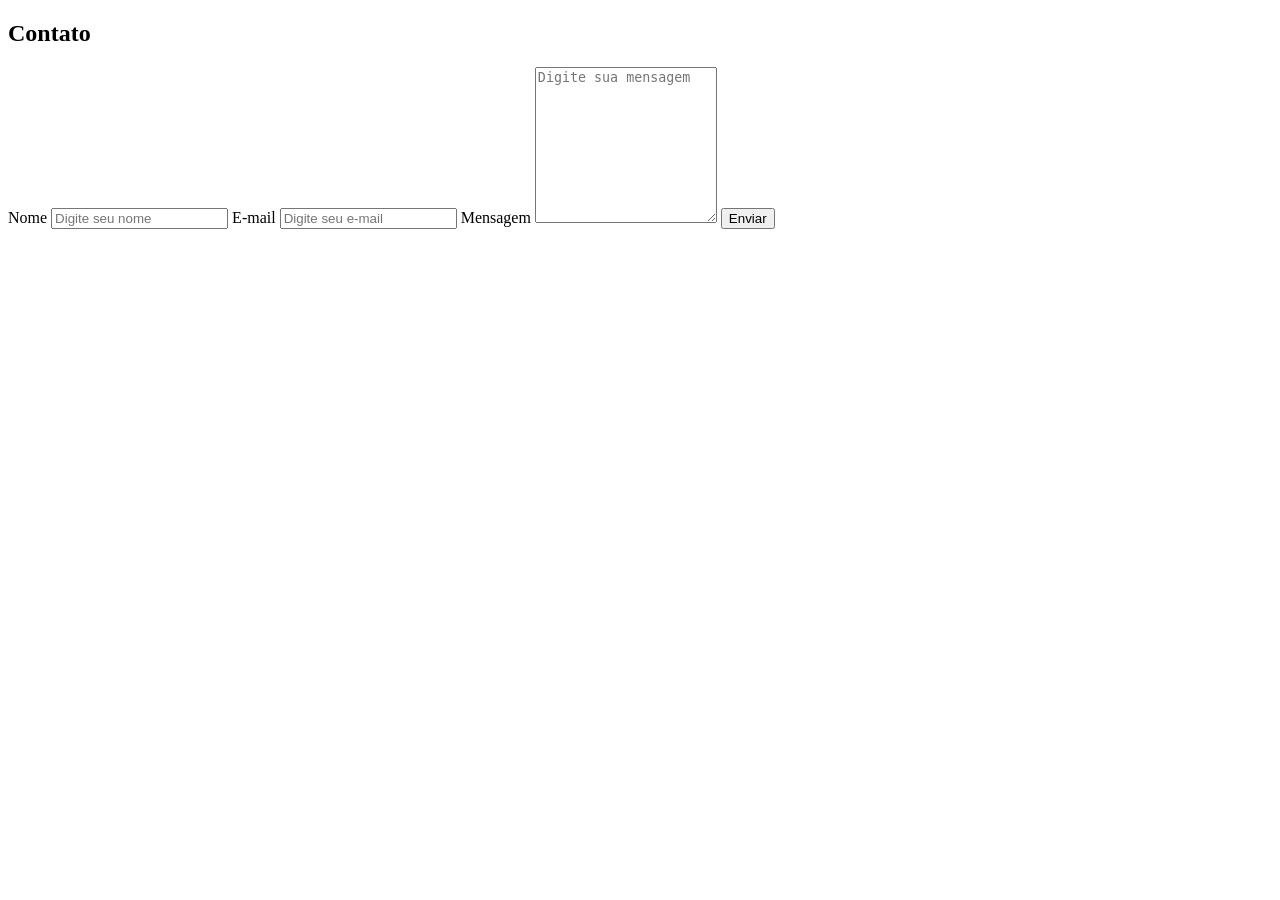
==== form/contato.html @ 78f890f1 "contato" ====
<!DOCTYPE html>
<html lang="pt">
<head>
    <meta charset="UTF-8">
    <meta http-equiv="X-UA-Compatible" content="IE=edge">
    <meta name="viewport" content="width=device-width, initial-scale=1.0">
    <link rel="stylesheet" href="style.css">
    <title>Formulário de Contato</title>
</head>
<body>
    <section>
        <h2>Contato</h2>
        <form action="obrigado.html" method="get">
            <label for="name">Nome</label>
            <input type="text" id="name" name="name" placeholder="Digite seu nome" autocomplete="name" required>

            <label for="email">E-mail</label>
            <input type="email" id="email" name="email" placeholder="Digite seu e-mail" autocomplete="email" required>

            <label for="message">Mensagem</label>
            <textarea id="message" name="message" rows="10" placeholder="Digite sua mensagem" required></textarea>

            <button type="submit">Enviar</button>
        </form>
    </section>
</body>
</html>
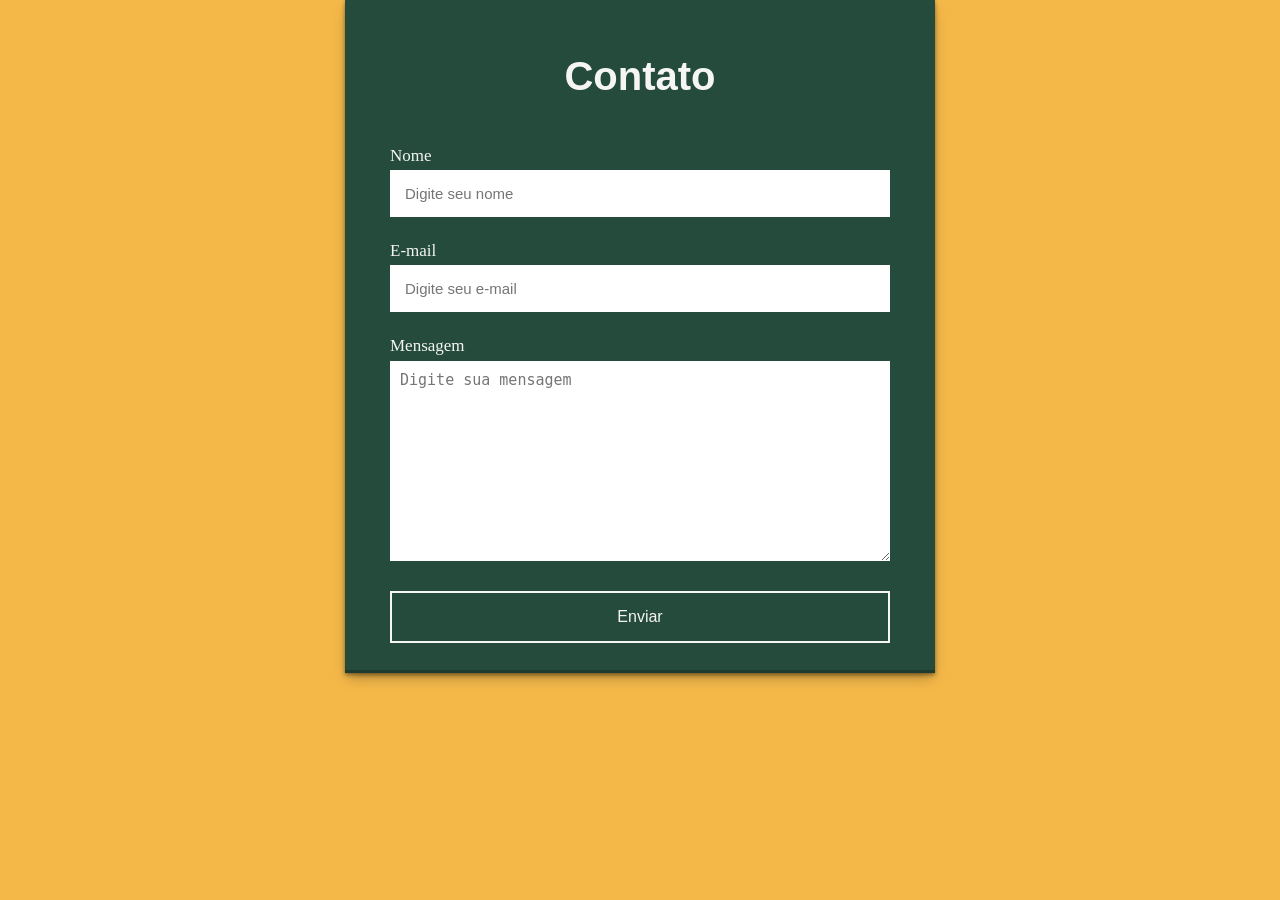
==== commit 4aed4407: "criando e estilizando o formulario" ====
--- a/form/contato.html
+++ b/form/contato.html
@@ -4,7 +4,7 @@
     <meta charset="UTF-8">
     <meta http-equiv="X-UA-Compatible" content="IE=edge">
     <meta name="viewport" content="width=device-width, initial-scale=1.0">
-    <link rel="stylesheet" href="style.css">
+    <link rel="stylesheet" href="estilo.css">
     <title>Formulário de Contato</title>
 </head>
 <body>
--- a/form/estilo.css
+++ b/form/estilo.css
@@ -0,0 +1,65 @@
+body{
+    display: flex;
+    align-items: center;
+    justify-content: center;
+    margin: 0;
+    background: #f4b849;
+    color: #244b3b;;
+    font-family: Georgia, "Times New Roman", serif;
+    line-height: 1.65;
+}
+section{
+    padding: 10px 45px;
+    background: #244b3b;
+    width: 500px;
+    box-shadow: rgba(0, 0, 0, 0.4) 0px 2px 4px, rgba(0, 0, 0, 0.3) 0px 7px 13px -3px, rgba(0, 0, 0, 0.2) 0px -3px 0px inset;
+}
+section h2{
+    color: #f5f5f5;
+    font-size: 40px;
+    text-align: center;
+    font-family: sans-serif;
+}
+section form{
+    display: flex;
+    flex-direction: column;
+}
+form label{
+    color: #f5f5f5;
+    font-size: 17px;
+}
+form input{
+    padding: 15px;
+    outline: none;
+    border: 0;
+    margin-bottom: 20px;
+    font-size: 15px;
+}
+form input:focus{
+    border-radius: 16px;
+}
+form textarea{
+    padding: 10px;
+    outline: none;
+    border: 0;
+    font-size: 15px;
+    margin-bottom: 30px;
+}
+form textarea:focus{
+    border-radius: 16px;
+}
+form button{
+    padding: 15px;
+    font-size: 16px;
+    background: transparent;
+    border: 2px solid #f5f5f5;
+    color: #f5f5f5;
+    transition: all 1s;
+    margin-bottom: 20px;
+}
+form button:hover{
+    background: #f5f5f5;
+    color: #101026;
+    border-radius: 16px;
+}
+
